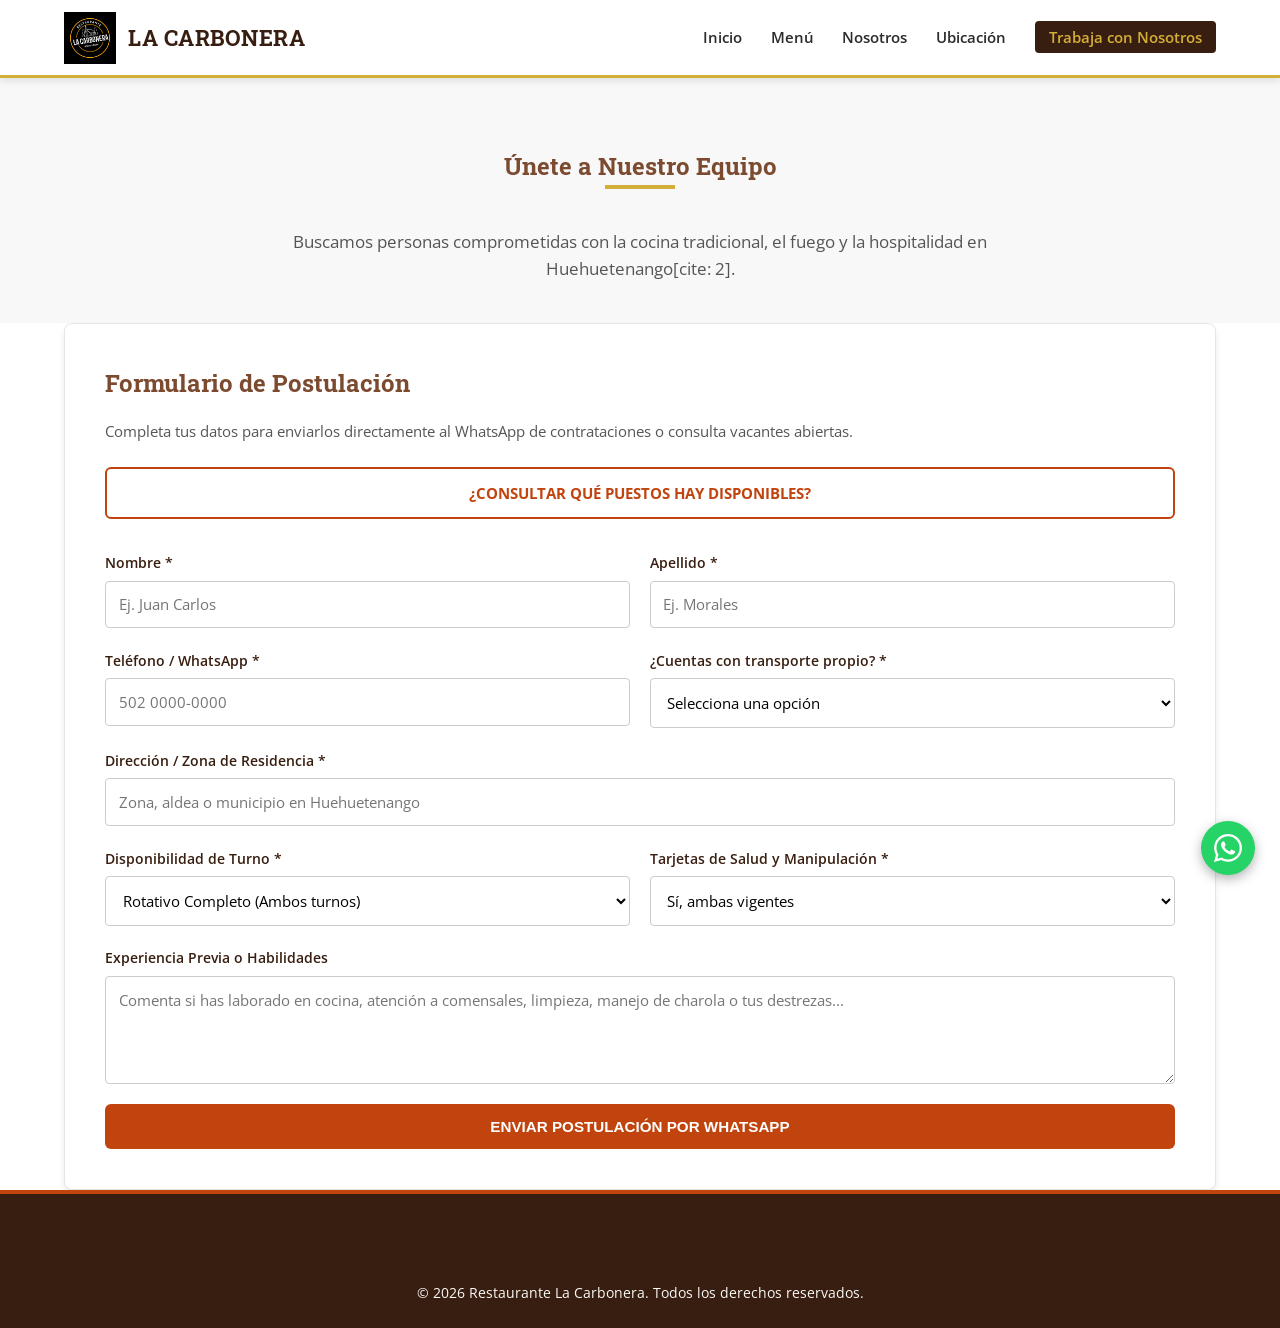
==== trabaja-con-nosotros.html @ c4d9737d "First Launched" ====
<!DOCTYPE html>
<html lang="es">
<head>
    <meta charset="UTF-8">
    <meta name="viewport" content="width=device-width, initial-scale=1.0">
    <title>Trabaja con Nosotros | La Carbonera</title>
    <link rel="icon" type="image/webp" href="img/logo.webp">
    
    <link rel="preconnect" href="https://fonts.googleapis.com">
    <link rel="preconnect" href="https://fonts.gstatic.com" crossorigin>
    <link href="https://fonts.googleapis.com/css2?family=Open+Sans:wght@400;600;700&family=Roboto+Slab:wght@600;700&display=swap" rel="stylesheet">
    
    <link rel="stylesheet" href="styles.css">
</head>
<body class="page-interna">

    <header id="header">
        <div class="container navbar">
            <a href="index.html#inicio" class="logo">
                <img src="img/logo.webp" alt="La Carbonera" onerror="this.src='https://placehold.co/120x120/4A2A18/ffffff?text=Logo'">
                <span class="logo-text">LA CARBONERA</span>
            </a>
            
            <button class="menu-toggle" id="mobile-menu-btn" aria-label="Abrir menú">☰</button>

            <nav>
                <ul class="nav-links" id="nav-links">
                    <li><a href="index.html#inicio">Inicio</a></li>
                    <li><a href="index.html#menu">Menú</a></li>
                    <li><a href="index.html#nosotros">Nosotros</a></li>
                    <li><a href="index.html#ubicacion">Ubicación</a></li>
                    <li><a href="trabaja-con-nosotros.html" class="nav-highlight">Trabaja con Nosotros</a></li>
                </ul>
            </nav>
        </div>
    </header>

    <main class="page-main-padded">
        <section class="page-header">
            <div class="container">
                <h1>Únete a Nuestro Equipo</h1>
                <div class="title-separator"></div>
                <p style="max-width: 700px; margin: 0 auto; color: var(--text-muted); font-size: 1.05rem;">
                    Buscamos personas comprometidas con la cocina tradicional, el fuego y la hospitalidad en Huehuetenango[cite: 2].
                </p>
            </div>
        </section>

        <!-- Contenedor centralizado para el formulario -->
        <section class="container empleo-single-container">
            <div class="form-container">
                <h2>Formulario de Postulación</h2>
                <p style="margin-bottom: 1.5rem; color: var(--text-muted); font-size: 0.95rem;">
                    Completa tus datos para enviarlos directamente al WhatsApp de contrataciones o consulta vacantes abiertas.
                </p>

                <div style="margin-bottom: 2rem;">
                    <a href="https://wa.me/50245583931?text=Hola%20La%20Carbonera,%20quisiera%20consultar%20qu%C3%A9%20puestos%20o%20plazas%20tienen%20disponibles%20actualmente." 
                       target="_blank" 
                       rel="noopener noreferrer" 
                       class="btn btn-outline" 
                       style="width: 100%; border-color: var(--brand-orange); color: var(--brand-orange);">
                       ¿Consultar qué puestos hay disponibles?
                    </a>
                </div>

                <form id="form-empleo">
                    <div class="form-row">
                        <div class="form-group">
                            <label for="nombre">Nombre *</label>
                            <input type="text" id="nombre" required placeholder="Ej. Juan Carlos">
                        </div>
                        <div class="form-group">
                            <label for="apellido">Apellido *</label>
                            <input type="text" id="apellido" required placeholder="Ej. Morales">
                        </div>
                    </div>

                    <div class="form-row">
                        <div class="form-group">
                            <label for="telefono">Teléfono / WhatsApp *</label>
                            <input type="tel" id="telefono" required placeholder="502 0000-0000">
                        </div>
                        <div class="form-group">
                            <label for="transporte">¿Cuentas con transporte propio? *</label>
                            <select id="transporte" required>
                                <option value="" disabled selected>Selecciona una opción</option>
                                <option value="Motocicleta propia">Sí, motocicleta</option>
                                <option value="Vehículo propio">Sí, automóvil</option>
                                <option value="Transporte colectivo / A pie">No, transporte colectivo</option>
                            </select>
                        </div>
                    </div>

                    <div class="form-group">
                        <label for="direccion">Dirección / Zona de Residencia *</label>
                        <input type="text" id="direccion" required placeholder="Zona, aldea o municipio en Huehuetenango">
                    </div>

                    <div class="form-row">
                        <div class="form-group">
                            <label for="disponibilidad">Disponibilidad de Turno *</label>
                            <select id="disponibilidad" required>
                                <option value="Rotativo Completo (Ambos turnos)">Rotativo Completo (Ambos turnos)</option>
                                <option value="Primer Turno (6:00 a.m. a 3:00 p.m.)">Primer Turno (6:00 a.m. a 3:00 p.m.)[cite: 2]</option>
                                <option value="Segundo Turno (1:00 p.m. a 10:00 p.m.)">Segundo Turno (1:00 p.m. a 10:00 p.m.)[cite: 2]</option>
                                <option value="Fines de semana y festivos">Fines de Semana y Festivos</option>
                            </select>
                        </div>
                        <div class="form-group">
                            <label for="tarjetas">Tarjetas de Salud y Manipulación *</label>
                            <select id="tarjetas" required>
                                <option value="Vigentes">Sí, ambas vigentes</option>
                                <option value="En trámite">En trámite</option>
                                <option value="Disponible a tramitarlas ya">Puedo tramitarlas de inmediato</option>
                            </select>
                        </div>
                    </div>

                    <div class="form-group">
                        <label for="experiencia">Experiencia Previa o Habilidades</label>
                        <textarea id="experiencia" rows="4" placeholder="Comenta si has laborado en cocina, atención a comensales, limpieza, manejo de charola o tus destrezas..."></textarea>
                    </div>

                    <button type="submit" class="btn btn-primary" style="width: 100%;">
                        Enviar Postulación por WhatsApp
                    </button>
                </form>
            </div>
        </section>
    </main>

    <footer>
        <div class="container footer-bottom" style="border: none;">
            <p>&copy; 2026 Restaurante La Carbonera. Todos los derechos reservados.</p>
        </div>
    </footer>

    <!-- Botón Flotante WhatsApp -->
    <a href="https://wa.me/50245583931?text=Hola%20La%20Carbonera,%20tengo%20una%20consulta." target="_blank" rel="noopener noreferrer" class="whatsapp-float" aria-label="WhatsApp">
        <svg class="whatsapp-icon" viewBox="0 0 448 512" aria-hidden="true" focusable="false">
            <path d="M380.9 97.1C339 55.1 283.2 32 223.9 32c-122.4 0-222 99.6-222 222 0 39.1 10.2 77.3 29.6 111L0 480l117.7-30.9c32.4 17.7 68.9 27 106.1 27h.1c122.3 0 224.1-99.6 224.1-222 0-59.3-25.2-115-67.1-157.1zm-157 341.6c-33.2 0-65.7-8.9-94-25.7l-6.7-4-69.8 18.3L72 359.2l-4.4-7c-18.5-29.4-28.2-63.3-28.2-98.2 0-101.7 82.8-184.5 184.6-184.5 49.3 0 95.6 19.2 130.4 54.1 34.8 34.9 56.2 81.2 56.1 130.5 0 101.8-84.9 184.6-186.6 184.6zm101.2-138.2c-5.5-2.8-32.8-16.2-37.9-18-5.1-1.9-8.8-2.8-12.5 2.8-3.7 5.6-14.3 18-17.6 21.8-3.2 3.7-6.5 4.2-12 1.4-32.6-16.3-54-29.1-75.5-66-5.7-9.8 5.7-9.1 16.3-30.3 1.8-3.7 .9-6.9-.5-9.7-1.4-2.8-12.5-30.1-17.1-41.2-4.5-10.8-9.1-9.3-12.5-9.5-3.2-.2-6.9-.2-10.6-.2-3.7 0-9.7 1.4-14.8 6.9-5.1 5.6-19.4 19-19.4 46.3 0 27.3 19.9 53.7 22.6 57.4 2.8 3.7 39.1 59.7 94.8 83.8 35.2 15.2 49 16.5 66.6 13.9 10.7-1.6 32.8-13.4 37.4-26.4 4.6-13 4.6-24.1 3.2-26.4-1.3-2.5-5-3.9-10.5-6.6z"/>
        </svg>
    </a>

    <script src="app.js"></script>
</body>
</html>
---- styles.css ----
:root {
    --bg-white: #ffffff;
    --bg-light-gray: #f8f8f8;
    --text-main: #2b2b2b;
    --text-muted: #555555;
    
    --brand-brown: #7B4A2F;
    --brand-brown-dark: #381e10;
    --brand-orange: #C1440E;
    --brand-gold: #D4AF37;
    --text-light: #FBF9F5;
    
    --whatsapp-green: #25D366;
    --waze-blue: #00b4d8;
    
    --font-headings: 'Roboto Slab', serif;
    --font-body: 'Open Sans', sans-serif;
    
    --transition: all 0.25s ease-in-out;
    --shadow-sm: 0 4px 6px rgba(0, 0, 0, 0.08);
    --shadow-md: 0 10px 24px rgba(56, 30, 16, 0.18);
}

* {
    margin: 0;
    padding: 0;
    box-sizing: border-box;
}

html { scroll-behavior: smooth; }

body {
    font-family: var(--font-body);
    background-color: var(--bg-white);
    color: var(--text-main);
    line-height: 1.6;
}

h1, h2, h3, h4 {
    font-family: var(--font-headings);
    color: var(--brand-brown);
}

a { text-decoration: none; color: inherit; }

.container {
    width: 100%;
    max-width: 1200px;
    margin: 0 auto;
    padding: 0 1.5rem;
}

/* BOTONES */
.btn {
    display: inline-flex;
    align-items: center;
    justify-content: center;
    gap: 8px;
    padding: 12px 24px;
    font-weight: 700;
    border-radius: 6px;
    cursor: pointer;
    text-align: center;
    transition: var(--transition);
    border: 2px solid transparent;
    font-size: 0.95rem;
    text-transform: uppercase;
}

.btn-primary {
    background-color: var(--brand-orange);
    color: white;
}
.btn-primary:hover {
    background-color: #9e3306;
    transform: translateY(-2px);
    box-shadow: 0 6px 16px rgba(193, 68, 14, 0.35);
}

.btn-outline {
    background-color: transparent;
    color: var(--brand-brown-dark);
    border-color: var(--brand-brown);
}
.btn-outline:hover {
    background-color: var(--brand-brown);
    color: white;
}

.btn-outline-gold {
    border: 2px solid var(--brand-gold);
    color: var(--brand-gold);
    background-color: rgba(0, 0, 0, 0.4);
}
.btn-outline-gold:hover {
    background-color: var(--brand-gold);
    color: var(--brand-brown-dark);
}

.btn-waze {
    background-color: #eee;
    color: #222;
    border-color: #ccc;
}
.btn-waze:hover {
    background-color: var(--waze-blue);
    color: white;
    border-color: var(--waze-blue);
}

/* HEADER Y LOGO */
header {
    position: fixed;
    top: 0;
    left: 0;
    width: 100%;
    background-color: rgba(255, 255, 255, 0.96);
    backdrop-filter: blur(8px);
    box-shadow: var(--shadow-sm);
    z-index: 1000;
    border-bottom: 3px solid var(--brand-gold);
}

.navbar {
    display: flex;
    justify-content: space-between;
    align-items: center;
    height: 75px;
}

.logo {
    display: inline-flex;
    align-items: center;
    gap: 12px;
}

.logo img {
    height: 52px;
    width: auto;
    object-fit: contain;
}

.logo-text {
    font-family: var(--font-headings);
    font-size: 1.35rem;
    font-weight: 700;
    color: var(--brand-brown-dark);
    letter-spacing: 0.5px;
    line-height: 1;
}

.nav-links {
    display: flex;
    list-style: none;
    gap: 1.8rem;
    align-items: center;
}

.nav-links a {
    font-weight: 600;
    font-size: 0.95rem;
    color: var(--text-main);
    transition: var(--transition);
}

.nav-links a:hover { color: var(--brand-orange); }

.nav-highlight {
    background-color: var(--brand-brown-dark);
    color: var(--brand-gold) !important;
    padding: 6px 14px;
    border-radius: 4px;
}
.nav-highlight:hover {
    background-color: var(--brand-orange);
    color: white !important;
}

.menu-toggle {
    display: none;
    font-size: 1.8rem;
    background: none;
    border: none;
    color: var(--brand-brown);
    cursor: pointer;
}

/* HERO (1660 x 624) */
.hero {
    position: relative;
    width: 100%;
    margin-top: 75px;
    aspect-ratio: 1660 / 624;
    min-height: 480px;
    display: flex;
    align-items: center;
    background-color: var(--brand-brown-dark);
    overflow: hidden;
}

.hero-image-wrap {
    position: absolute;
    inset: 0;
    width: 100%;
    height: 100%;
}

.hero-image-wrap img {
    width: 100%;
    height: 100%;
    object-fit: cover;
    object-position: center;
}

.hero-overlay {
    position: absolute;
    inset: 0;
    background: linear-gradient(90deg, rgba(35, 17, 8, 0.88) 0%, rgba(35, 17, 8, 0.45) 100%);
    z-index: 1;
}

.hero-container {
    position: relative;
    z-index: 2;
}

.hero-content {
    max-width: 520px;
    color: white;
}

.hero-content h1 {
    color: var(--brand-gold);
    font-size: clamp(2.4rem, 4.5vw, 3.8rem);
    line-height: 1.1;
    margin-bottom: 0.8rem;
}

.hero-content p {
    font-size: 1.1rem;
    margin-bottom: 1.5rem;
    color: var(--text-light);
}

/* MENÚ CON TELA TRASLÚCIDA Y CENTRADO DE CARDS */
.menu-section {
    position: relative;
    padding: 5rem 0;
    text-align: center;
    background: 
        linear-gradient(rgba(56, 30, 16, 0.88), rgba(56, 30, 16, 0.88)),
        url("./img/frente.webp") center center / cover no-repeat;
    background-attachment: fixed;
}

.menu-section .section-title { color: var(--text-light); }

.title-separator {
    width: 70px;
    height: 4px;
    background-color: var(--brand-gold);
    margin: 0 auto 2.5rem;
}

.separator-left { margin-left: 0; margin-bottom: 1.5rem; }

.menu-tabs {
    display: flex;
    flex-wrap: wrap;
    justify-content: center;
    gap: 0.6rem;
    margin-bottom: 3rem;
}

.menu-tab {
    padding: 0.6rem 1.2rem;
    font-weight: 600;
    font-size: 0.9rem;
    color: var(--brand-brown-dark);
    background-color: white;
    border: 2px solid #ddd;
    border-radius: 999px;
    cursor: pointer;
    transition: var(--transition);
}

.menu-tab:hover,
.menu-tab.active {
    color: white;
    background-color: var(--brand-orange);
    border-color: var(--brand-orange);
}

/* GRID CENTRADO Y UNIFORME */
.menu-grid {
    display: grid;
    grid-template-columns: repeat(auto-fit, minmax(280px, 320px));
    justify-content: center;
    gap: 2rem;
    max-width: 1100px;
    margin: 0 auto;
}

.menu-card {
    background-color: var(--brand-brown);
    border-radius: 8px;
    overflow: hidden;
    border: 2px solid var(--brand-gold);
    display: flex;
    flex-direction: column;
    text-align: left;
    transition: var(--transition);
    height: 100%;
}

.menu-card:hover {
    transform: translateY(-5px);
    box-shadow: var(--shadow-md);
    border-color: var(--brand-orange);
}

.card-image-wrap {
    height: 190px;
    width: 100%;
    overflow: hidden;
    background-color: var(--brand-brown-dark);
}

.card-image-wrap img {
    width: 100%;
    height: 100%;
    object-fit: cover;
    display: block;
}

.menu-card-content {
    padding: 1.25rem;
    display: flex;
    flex-direction: column;
    flex-grow: 1;
}

.menu-card-content h3 {
    font-size: 1.25rem;
    color: var(--brand-gold);
    margin-bottom: 0.4rem;
}

.menu-card-content p {
    font-size: 0.9rem;
    color: var(--text-light);
    line-height: 1.4;
    margin-bottom: 1rem;
    flex-grow: 1;
}

.menu-card-footer {
    display: flex;
    justify-content: space-between;
    align-items: center;
    border-top: 1px solid rgba(212, 175, 55, 0.25);
    padding-top: 0.8rem;
    margin-top: auto;
}

.menu-price {
    font-size: 1.15rem;
    font-weight: 700;
    color: var(--brand-gold);
}

.menu-card-hint-btn {
    background: none;
    border: none;
    color: var(--brand-gold);
    font-size: 0.85rem;
    font-weight: 700;
    cursor: pointer;
    text-transform: uppercase;
}
.menu-card-hint-btn:hover { color: var(--text-light); }

.menu-footer-cta {
    margin-top: 4.5rem;
    padding-top: 1rem;
}

/* MODAL */
.dish-modal {
    display: none;
    position: fixed;
    inset: 0;
    z-index: 2000;
    align-items: center;
    justify-content: center;
    padding: 1rem;
    background-color: rgba(0, 0, 0, 0.75);
    backdrop-filter: blur(4px);
}

.dish-modal.is-open { display: flex; }

.dish-modal-content {
    position: relative;
    width: min(520px, 100%);
    max-height: 85vh;
    overflow-y: auto;
    padding: 2rem;
    background-color: white;
    border-radius: 8px;
}

.dish-modal-close {
    position: absolute;
    top: 10px;
    right: 15px;
    font-size: 2rem;
    background: none;
    border: none;
    cursor: pointer;
}

.modal-header-info { text-align: center; margin-bottom: 1.5rem; }
.modal-price-tag { font-size: 1.25rem; font-weight: 700; color: var(--brand-orange); }

.variant-list { list-style: none; display: grid; gap: 0.6rem; }
.variant-list li {
    display: flex;
    justify-content: space-between;
    padding: 0.75rem 1rem;
    background-color: var(--bg-light-gray);
    border-radius: 4px;
    border-left: 4px solid var(--brand-gold);
    font-weight: 600;
}

/* OTRAS SECCIONES */
.reserva-intermedia {
    padding: 4.5rem 0;
    background: white;
    text-align: center;
    border-top: 1px solid #eee;
    border-bottom: 1px solid #eee;
}
.nosotros-section { padding: 5rem 0; background-color: #fafafa; }
.nosotros-content { display: flex; flex-direction: column; gap: 2.5rem; align-items: center; }
.nosotros-text { flex: 1; }
.nosotros-image {
    flex: 1;
    width: 100%;
    height: 360px;
    border-radius: 8px;
    overflow: hidden;
    border: 3px solid var(--brand-brown);
}
.nosotros-image img { width: 100%; height: 100%; object-fit: cover; }

.ubicacion-section { padding: 4.5rem 0; text-align: center; }
.ubicacion-desc { margin-bottom: 1.5rem; }
.mapa-grande-container {
    width: 100%;
    max-width: 950px;
    height: 380px;
    margin: 0 auto 1.5rem;
    border-radius: 8px;
    overflow: hidden;
    border: 2px solid #ddd;
}
.mapa-grande-container iframe { width: 100%; height: 100%; border: 0; }
.ubicacion-acciones { display: flex; gap: 1rem; justify-content: center; flex-wrap: wrap; }

/* TRABAJA CON NOSOTROS (GRID AMPLIADO Y ROBUSTO) */
.page-interna { background-color: var(--bg-white); }
.page-main-padded { padding-top: 75px; }

.page-header {
    padding: 4.5rem 0 2.5rem;
    background-color: var(--bg-light-gray);
    text-align: center;
}

.empleo-grid {
    display: grid;
    grid-template-columns: 1.4fr 0.7fr;
    gap: 3rem;
    padding: 4rem 1.5rem;
    max-width: 1200px;
    align-items: start;
}

.form-container {
    background: white;
    padding: 2.5rem;
    border-radius: 8px;
    box-shadow: var(--shadow-sm);
    border: 1px solid #e5e5e5;
    width: 100%;
}

.form-container h2 { margin-bottom: 1rem; }

.form-row {
    display: grid;
    grid-template-columns: repeat(auto-fit, minmax(240px, 1fr));
    gap: 1.2rem;
}

.form-group {
    margin-bottom: 1.3rem;
    display: flex;
    flex-direction: column;
    gap: 0.4rem;
}

.form-group label {
    font-size: 0.9rem;
    font-weight: 600;
    color: var(--brand-brown-dark);
}

.form-group input,
.form-group select,
.form-group textarea {
    width: 100%;
    padding: 0.8rem;
    border: 1px solid #ccc;
    border-radius: 4px;
    font-family: inherit;
    font-size: 0.95rem;
    background-color: #fff;
}

.form-group input:focus,
.form-group select:focus,
.form-group textarea:focus {
    outline: 2px solid var(--brand-orange);
    border-color: transparent;
}

/* CAJA PDF GUÍA */
.pdf-guidelines-container {
    width: 100%;
}

.pdf-card {
    background-color: var(--bg-light-gray);
    border: 2px dashed var(--brand-gold);
    border-radius: 8px;
    padding: 2rem;
    text-align: center;
    position: sticky;
    top: 100px;
}

.pdf-badge {
    display: inline-block;
    background-color: var(--brand-brown);
    color: var(--brand-gold);
    font-size: 0.75rem;
    font-weight: 700;
    padding: 4px 12px;
    border-radius: 999px;
    margin-bottom: 1rem;
    text-transform: uppercase;
}

.pdf-preview-box {
    margin: 1.5rem 0;
    padding: 1.2rem;
    background: white;
    border-radius: 6px;
    box-shadow: var(--shadow-sm);
}

.pdf-icon { font-size: 3rem; margin-bottom: 0.4rem; }

.pdf-actions {
    display: flex;
    flex-direction: column;
    gap: 0.8rem;
}

/* FOOTER */
footer {
    background-color: var(--brand-brown-dark);
    color: var(--text-light);
    padding: 4rem 0 1.5rem;
    border-top: 4px solid var(--brand-orange);
}
.footer-grid {
    display: grid;
    grid-template-columns: 1fr;
    gap: 2.5rem;
    margin-bottom: 2rem;
}
.footer-col h4 { color: var(--brand-gold); margin-bottom: 0.8rem; }
.footer-links-group { display: flex; flex-direction: column; gap: 0.3rem; }
.footer-links-group a { color: var(--brand-orange); }
.footer-bottom {
    border-top: 1px solid rgba(255, 255, 255, 0.1);
    padding-top: 1.5rem;
    text-align: center;
    font-size: 0.85rem;
}

/* BOTÓN WHATSAPP FLOTANTE BLINDADO CONTRA DEFORMACIONES */
.whatsapp-float {
    position: fixed;
    width: 54px;
    height: 54px;
    bottom: 25px;
    right: 25px;
    background-color: var(--whatsapp-green);
    color: white;
    border-radius: 50%;
    display: flex !important;
    align-items: center !important;
    justify-content: center !important;
    box-shadow: 0 4px 12px rgba(0,0,0,0.3);
    z-index: 9999;
    overflow: hidden;
    text-decoration: none;
    transition: var(--transition);
}

.whatsapp-float:hover {
    transform: scale(1.1);
}

.whatsapp-icon {
    width: 32px !important;
    height: 32px !important;
    max-width: 32px !important;
    max-height: 32px !important;
    fill: #ffffff !important;
    display: block !important;
    pointer-events: none;
}

/* RESPONSIVE */
@media (max-width: 850px) {
    .menu-toggle { display: block; }
    .nav-links {
        display: none !important;
        flex-direction: column;
        position: absolute;
        top: 75px;
        left: 0;
        width: 100%;
        background-color: white;
        padding: 1.5rem 0;
        text-align: center;
        border-bottom: 2px solid var(--brand-gold);
    }
    .nav-links.active { display: flex !important; }
    .empleo-grid { grid-template-columns: 1fr; }
    .hero { aspect-ratio: auto; min-height: 520px; }
}

@media (min-width: 769px) {
    .nosotros-content { flex-direction: row; }
    .footer-grid { grid-template-columns: repeat(3, 1fr); }
}
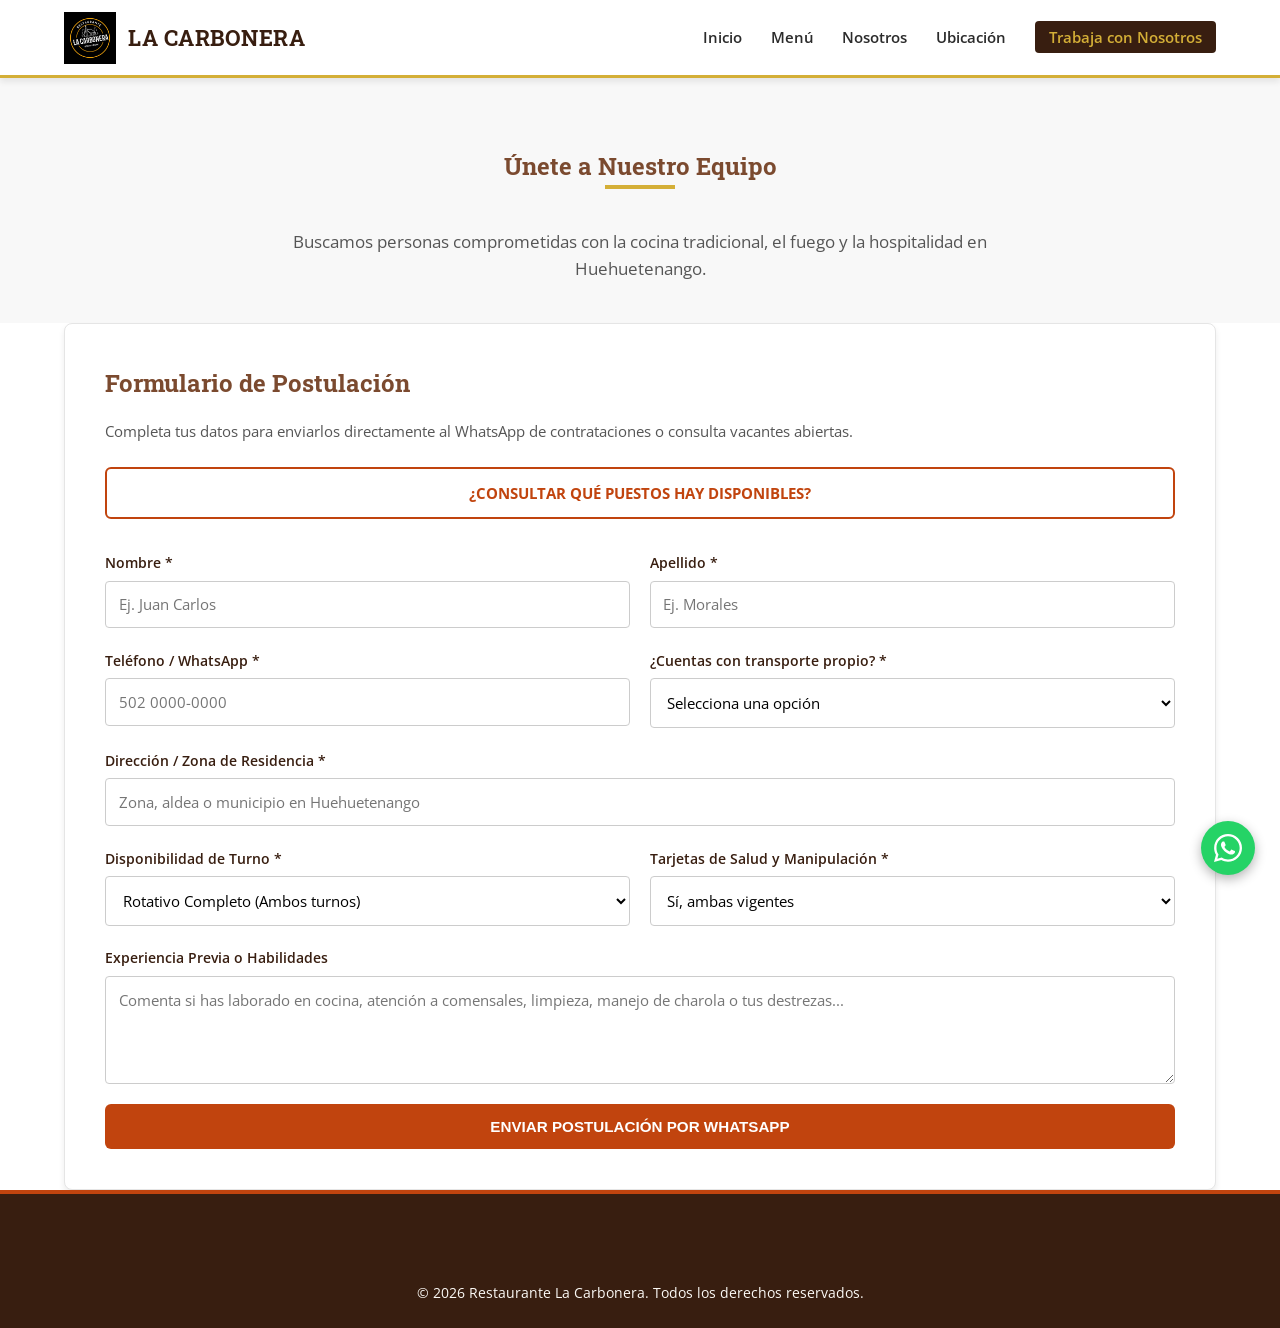
==== commit 1e71ab08: "Correccion" ====
--- a/trabaja-con-nosotros.html
+++ b/trabaja-con-nosotros.html
@@ -41,7 +41,7 @@
                 <h1>Únete a Nuestro Equipo</h1>
                 <div class="title-separator"></div>
                 <p style="max-width: 700px; margin: 0 auto; color: var(--text-muted); font-size: 1.05rem;">
-                    Buscamos personas comprometidas con la cocina tradicional, el fuego y la hospitalidad en Huehuetenango[cite: 2].
+                    Buscamos personas comprometidas con la cocina tradicional, el fuego y la hospitalidad en Huehuetenango.
                 </p>
             </div>
         </section>
@@ -102,8 +102,8 @@
                             <label for="disponibilidad">Disponibilidad de Turno *</label>
                             <select id="disponibilidad" required>
                                 <option value="Rotativo Completo (Ambos turnos)">Rotativo Completo (Ambos turnos)</option>
-                                <option value="Primer Turno (6:00 a.m. a 3:00 p.m.)">Primer Turno (6:00 a.m. a 3:00 p.m.)[cite: 2]</option>
-                                <option value="Segundo Turno (1:00 p.m. a 10:00 p.m.)">Segundo Turno (1:00 p.m. a 10:00 p.m.)[cite: 2]</option>
+                                <option value="Primer Turno (6:00 a.m. a 3:00 p.m.)">Primer Turno (6:00 a.m. a 3:00 p.m.)</option>
+                                <option value="Segundo Turno (1:00 p.m. a 10:00 p.m.)">Segundo Turno (1:00 p.m. a 10:00 p.m.)</option>
                                 <option value="Fines de semana y festivos">Fines de Semana y Festivos</option>
                             </select>
                         </div>
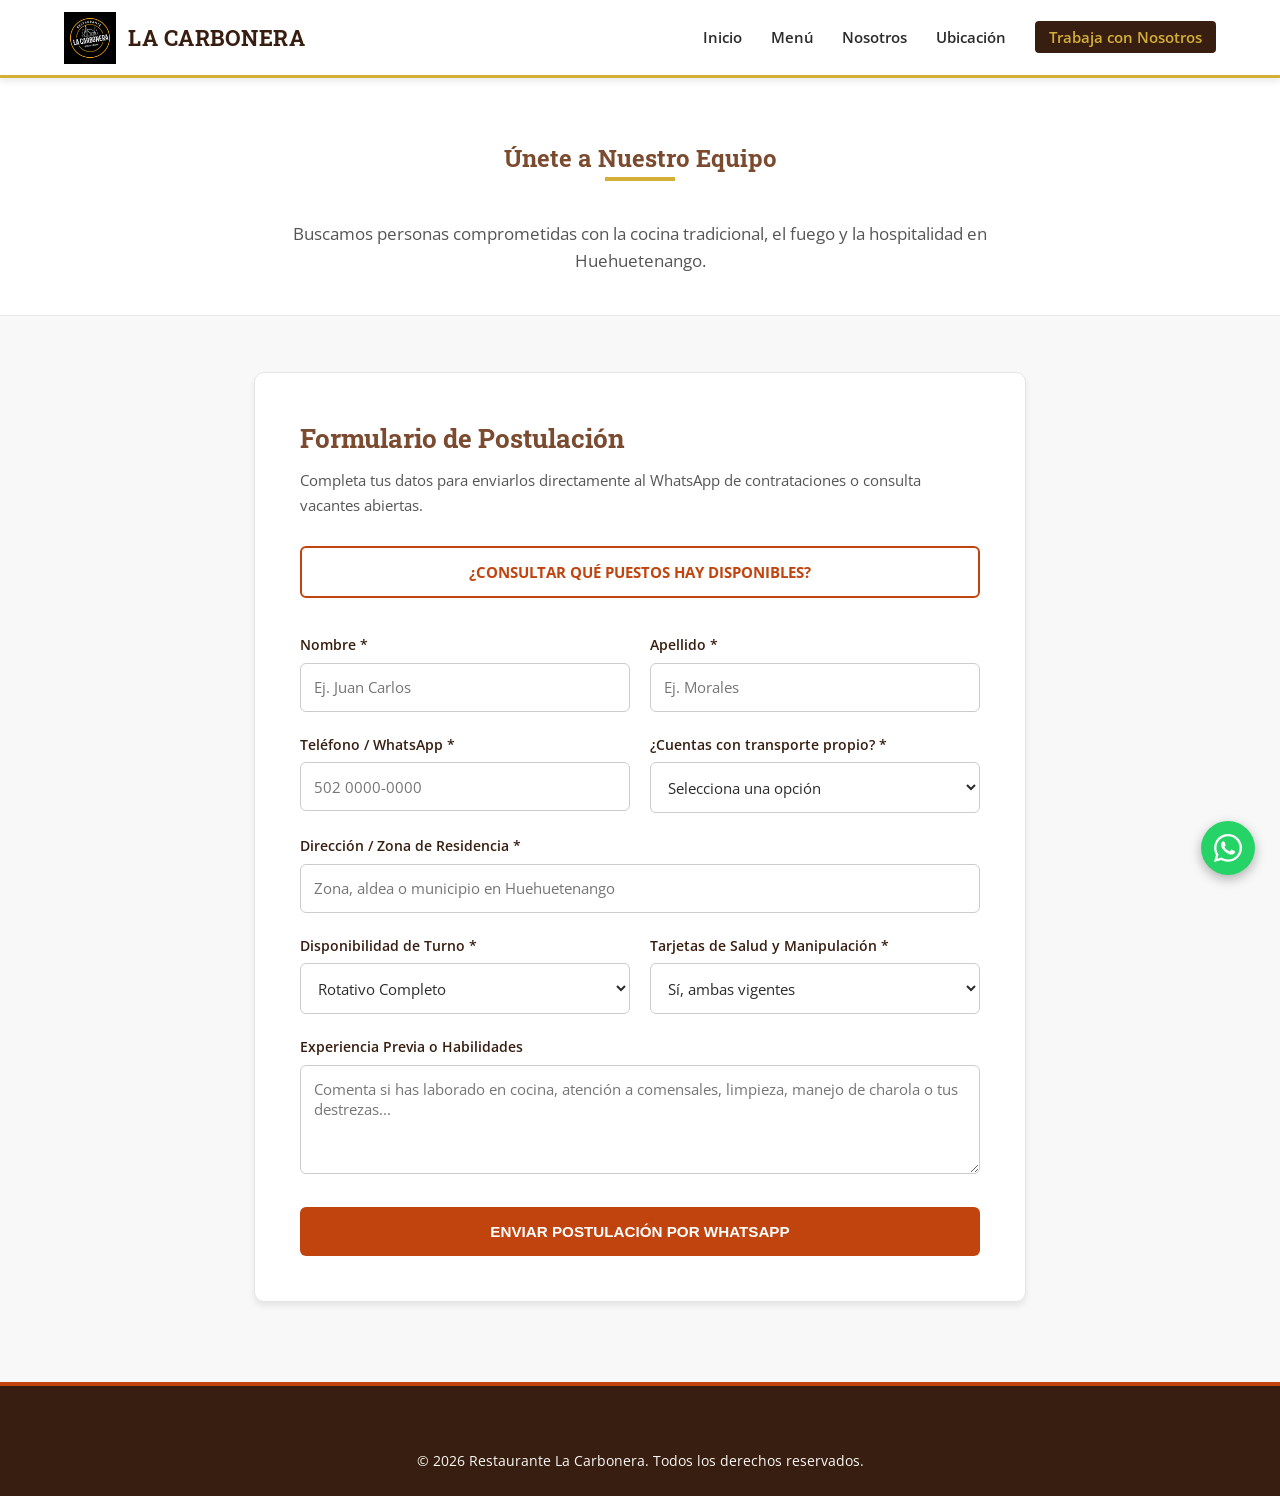
==== commit d1d5f691: "V3" ====
--- a/trabaja-con-nosotros.html
+++ b/trabaja-con-nosotros.html
@@ -4,6 +4,7 @@
     <meta charset="UTF-8">
     <meta name="viewport" content="width=device-width, initial-scale=1.0">
     <title>Trabaja con Nosotros | La Carbonera</title>
+    <meta name="description" content="Formulario de postulación laboral para Restaurante La Carbonera en Huehuetenango.">
     <link rel="icon" type="image/webp" href="img/logo.webp">
     
     <link rel="preconnect" href="https://fonts.googleapis.com">
@@ -16,8 +17,8 @@
 
     <header id="header">
         <div class="container navbar">
-            <a href="index.html#inicio" class="logo">
-                <img src="img/logo.webp" alt="La Carbonera" onerror="this.src='https://placehold.co/120x120/4A2A18/ffffff?text=Logo'">
+            <a href="index.html#inicio" class="logo" aria-label="La Carbonera, inicio">
+                <img src="img/logo.webp" alt="La Carbonera" width="60" height="60" onerror="this.src='https://placehold.co/120x120/4A2A18/ffffff?text=Logo'">
                 <span class="logo-text">LA CARBONERA</span>
             </a>
             
@@ -40,26 +41,24 @@
             <div class="container">
                 <h1>Únete a Nuestro Equipo</h1>
                 <div class="title-separator"></div>
-                <p style="max-width: 700px; margin: 0 auto; color: var(--text-muted); font-size: 1.05rem;">
+                <p class="page-header-desc">
                     Buscamos personas comprometidas con la cocina tradicional, el fuego y la hospitalidad en Huehuetenango.
                 </p>
             </div>
         </section>
 
-        <!-- Contenedor centralizado para el formulario -->
         <section class="container empleo-single-container">
             <div class="form-container">
                 <h2>Formulario de Postulación</h2>
-                <p style="margin-bottom: 1.5rem; color: var(--text-muted); font-size: 0.95rem;">
+                <p class="form-instructions">
                     Completa tus datos para enviarlos directamente al WhatsApp de contrataciones o consulta vacantes abiertas.
                 </p>
 
-                <div style="margin-bottom: 2rem;">
+                <div class="consulta-vacantes-box">
                     <a href="https://wa.me/50245583931?text=Hola%20La%20Carbonera,%20quisiera%20consultar%20qu%C3%A9%20puestos%20o%20plazas%20tienen%20disponibles%20actualmente." 
                        target="_blank" 
                        rel="noopener noreferrer" 
-                       class="btn btn-outline" 
-                       style="width: 100%; border-color: var(--brand-orange); color: var(--brand-orange);">
+                       class="btn btn-vacantes">
                        ¿Consultar qué puestos hay disponibles?
                     </a>
                 </div>
@@ -101,9 +100,9 @@
                         <div class="form-group">
                             <label for="disponibilidad">Disponibilidad de Turno *</label>
                             <select id="disponibilidad" required>
-                                <option value="Rotativo Completo (Ambos turnos)">Rotativo Completo (Ambos turnos)</option>
-                                <option value="Primer Turno (6:00 a.m. a 3:00 p.m.)">Primer Turno (6:00 a.m. a 3:00 p.m.)</option>
-                                <option value="Segundo Turno (1:00 p.m. a 10:00 p.m.)">Segundo Turno (1:00 p.m. a 10:00 p.m.)</option>
+                                <option value="Rotativo Completo (Ambos turnos)">Rotativo Completo</option>
+                                <option value="Primer Turno (6:00 a.m. a 3:00 p.m.)">Mañana</option>
+                                <option value="Segundo Turno (1:00 p.m. a 10:00 p.m.)">Tarde</option>
                                 <option value="Fines de semana y festivos">Fines de Semana y Festivos</option>
                             </select>
                         </div>
@@ -122,7 +121,7 @@
                         <textarea id="experiencia" rows="4" placeholder="Comenta si has laborado en cocina, atención a comensales, limpieza, manejo de charola o tus destrezas..."></textarea>
                     </div>
 
-                    <button type="submit" class="btn btn-primary" style="width: 100%;">
+                    <button type="submit" class="btn btn-primary btn-full-submit">
                         Enviar Postulación por WhatsApp
                     </button>
                 </form>
@@ -131,15 +130,15 @@
     </main>
 
     <footer>
-        <div class="container footer-bottom" style="border: none;">
+        <div class="container footer-bottom footer-borderless">
             <p>&copy; 2026 Restaurante La Carbonera. Todos los derechos reservados.</p>
         </div>
     </footer>
 
     <!-- Botón Flotante WhatsApp -->
-    <a href="https://wa.me/50245583931?text=Hola%20La%20Carbonera,%20tengo%20una%20consulta." target="_blank" rel="noopener noreferrer" class="whatsapp-float" aria-label="WhatsApp">
+    <a href="https://wa.me/50245583931?text=Hola%20La%20Carbonera,%20tengo%20una%20consulta." target="_blank" rel="noopener noreferrer" class="whatsapp-float" aria-label="Escribir a WhatsApp">
         <svg class="whatsapp-icon" viewBox="0 0 448 512" aria-hidden="true" focusable="false">
-            <path d="M380.9 97.1C339 55.1 283.2 32 223.9 32c-122.4 0-222 99.6-222 222 0 39.1 10.2 77.3 29.6 111L0 480l117.7-30.9c32.4 17.7 68.9 27 106.1 27h.1c122.3 0 224.1-99.6 224.1-222 0-59.3-25.2-115-67.1-157.1zm-157 341.6c-33.2 0-65.7-8.9-94-25.7l-6.7-4-69.8 18.3L72 359.2l-4.4-7c-18.5-29.4-28.2-63.3-28.2-98.2 0-101.7 82.8-184.5 184.6-184.5 49.3 0 95.6 19.2 130.4 54.1 34.8 34.9 56.2 81.2 56.1 130.5 0 101.8-84.9 184.6-186.6 184.6zm101.2-138.2c-5.5-2.8-32.8-16.2-37.9-18-5.1-1.9-8.8-2.8-12.5 2.8-3.7 5.6-14.3 18-17.6 21.8-3.2 3.7-6.5 4.2-12 1.4-32.6-16.3-54-29.1-75.5-66-5.7-9.8 5.7-9.1 16.3-30.3 1.8-3.7 .9-6.9-.5-9.7-1.4-2.8-12.5-30.1-17.1-41.2-4.5-10.8-9.1-9.3-12.5-9.5-3.2-.2-6.9-.2-10.6-.2-3.7 0-9.7 1.4-14.8 6.9-5.1 5.6-19.4 19-19.4 46.3 0 27.3 19.9 53.7 22.6 57.4 2.8 3.7 39.1 59.7 94.8 83.8 35.2 15.2 49 16.5 66.6 13.9 10.7-1.6 32.8-13.4 37.4-26.4 4.6-13 4.6-24.1 3.2-26.4-1.3-2.5-5-3.9-10.5-6.6z"/>
+            <path fill="currentColor" d="M380.9 97.1C339 55.1 283.2 32 223.9 32c-122.4 0-222 99.6-222 222 0 39.1 10.2 77.3 29.6 111L0 480l117.7-30.9c32.4 17.7 68.9 27 106.1 27h.1c122.3 0 224.1-99.6 224.1-222 0-59.3-25.2-115-67.1-157.1zm-157 341.6c-33.2 0-65.7-8.9-94-25.7l-6.7-4-69.8 18.3L72 359.2l-4.4-7c-18.5-29.4-28.2-63.3-28.2-98.2 0-101.7 82.8-184.5 184.6-184.5 49.3 0 95.6 19.2 130.4 54.1 34.8 34.9 56.2 81.2 56.1 130.5 0 101.8-84.9 184.6-186.6 184.6zm101.2-138.2c-5.5-2.8-32.8-16.2-37.9-18-5.1-1.9-8.8-2.8-12.5 2.8-3.7 5.6-14.3 18-17.6 21.8-3.2 3.7-6.5 4.2-12 1.4-32.6-16.3-54-29.1-75.5-66-5.7-9.8 5.7-9.1 16.3-30.3 1.8-3.7 .9-6.9-.5-9.7-1.4-2.8-12.5-30.1-17.1-41.2-4.5-10.8-9.1-9.3-12.5-9.5-3.2-.2-6.9-.2-10.6-.2-3.7 0-9.7 1.4-14.8 6.9-5.1 5.6-19.4 19-19.4 46.3 0 27.3 19.9 53.7 22.6 57.4 2.8 3.7 39.1 59.7 94.8 83.8 35.2 15.2 49 16.5 66.6 13.9 10.7-1.6 32.8-13.4 37.4-26.4 4.6-13 4.6-24.1 3.2-26.4-1.3-2.5-5-3.9-10.5-6.6z"/>
         </svg>
     </a>
 
--- a/styles.css
+++ b/styles.css
@@ -19,6 +19,8 @@
     --transition: all 0.25s ease-in-out;
     --shadow-sm: 0 4px 6px rgba(0, 0, 0, 0.08);
     --shadow-md: 0 10px 24px rgba(56, 30, 16, 0.18);
+
+    --hero-mobile-focus: 50%;
 }
 
 * {
@@ -27,13 +29,16 @@
     box-sizing: border-box;
 }
 
-html { scroll-behavior: smooth; }
+html { 
+    scroll-behavior: smooth; 
+}
 
 body {
     font-family: var(--font-body);
     background-color: var(--bg-white);
     color: var(--text-main);
     line-height: 1.6;
+    overflow-x: hidden;
 }
 
 h1, h2, h3, h4 {
@@ -41,7 +46,10 @@
     color: var(--brand-brown);
 }
 
-a { text-decoration: none; color: inherit; }
+a { 
+    text-decoration: none; 
+    color: inherit; 
+}
 
 .container {
     width: 100%;
@@ -108,7 +116,7 @@
     border-color: var(--waze-blue);
 }
 
-/* HEADER Y LOGO */
+/* HEADER Y NAVEGACIÓN */
 header {
     position: fixed;
     top: 0;
@@ -163,7 +171,9 @@
     transition: var(--transition);
 }
 
-.nav-links a:hover { color: var(--brand-orange); }
+.nav-links a:hover { 
+    color: var(--brand-orange); 
+}
 
 .nav-highlight {
     background-color: var(--brand-brown-dark);
@@ -185,7 +195,7 @@
     cursor: pointer;
 }
 
-/* HERO (1660 x 624) */
+/* HERO (PÁGINA PRINCIPAL) */
 .hero {
     position: relative;
     width: 100%;
@@ -227,22 +237,33 @@
 .hero-content {
     max-width: 520px;
     color: white;
+    animation: heroFadeUp 0.9s ease-out both;
+}
+
+@keyframes heroFadeUp {
+    from { opacity: 0; transform: translateY(24px); }
+    to { opacity: 1; transform: translateY(0); }
 }
 
 .hero-content h1 {
     color: var(--brand-gold);
-    font-size: clamp(2.4rem, 4.5vw, 3.8rem);
+    font-size: clamp(2.2rem, 4.5vw, 3.8rem);
     line-height: 1.1;
     margin-bottom: 0.8rem;
 }
 
 .hero-content p {
-    font-size: 1.1rem;
+    font-size: clamp(0.95rem, 2vw, 1.1rem);
     margin-bottom: 1.5rem;
     color: var(--text-light);
 }
 
-/* MENÚ CON TELA TRASLÚCIDA Y CENTRADO DE CARDS */
+.section-title {
+    font-size: clamp(1.6rem, 4vw, 2.2rem);
+    line-height: 1.2;
+}
+
+/* MENÚ */
 .menu-section {
     position: relative;
     padding: 5rem 0;
@@ -253,7 +274,9 @@
     background-attachment: fixed;
 }
 
-.menu-section .section-title { color: var(--text-light); }
+.menu-section .section-title { 
+    color: var(--text-light); 
+}
 
 .title-separator {
     width: 70px;
@@ -262,7 +285,10 @@
     margin: 0 auto 2.5rem;
 }
 
-.separator-left { margin-left: 0; margin-bottom: 1.5rem; }
+.separator-left { 
+    margin-left: 0; 
+    margin-bottom: 1.5rem; 
+}
 
 .menu-tabs {
     display: flex;
@@ -291,7 +317,6 @@
     border-color: var(--brand-orange);
 }
 
-/* GRID CENTRADO Y UNIFORME */
 .menu-grid {
     display: grid;
     grid-template-columns: repeat(auto-fit, minmax(280px, 320px));
@@ -358,7 +383,6 @@
     display: flex;
     justify-content: space-between;
     align-items: center;
-    border-top: 1px solid rgba(212, 175, 55, 0.25);
     padding-top: 0.8rem;
     margin-top: auto;
 }
@@ -378,7 +402,9 @@
     cursor: pointer;
     text-transform: uppercase;
 }
-.menu-card-hint-btn:hover { color: var(--text-light); }
+.menu-card-hint-btn:hover { 
+    color: var(--text-light); 
+}
 
 .menu-footer-cta {
     margin-top: 4.5rem;
@@ -398,7 +424,9 @@
     backdrop-filter: blur(4px);
 }
 
-.dish-modal.is-open { display: flex; }
+.dish-modal.is-open { 
+    display: flex; 
+}
 
 .dish-modal-content {
     position: relative;
@@ -420,21 +448,31 @@
     cursor: pointer;
 }
 
-.modal-header-info { text-align: center; margin-bottom: 1.5rem; }
-.modal-price-tag { font-size: 1.25rem; font-weight: 700; color: var(--brand-orange); }
-
-.variant-list { list-style: none; display: grid; gap: 0.6rem; }
+.modal-header-info { 
+    text-align: center; 
+    margin-bottom: 1.5rem; 
+}
+.modal-price-tag { 
+    font-size: 1.25rem; 
+    font-weight: 700; 
+    color: var(--brand-orange); 
+}
+
+.variant-list { 
+    list-style: none; 
+    display: grid; 
+    gap: 0.6rem; 
+}
 .variant-list li {
     display: flex;
     justify-content: space-between;
     padding: 0.75rem 1rem;
     background-color: var(--bg-light-gray);
     border-radius: 4px;
-    border-left: 4px solid var(--brand-gold);
     font-weight: 600;
 }
 
-/* OTRAS SECCIONES */
+/* SECCIONES HOME */
 .reserva-intermedia {
     padding: 4.5rem 0;
     background: white;
@@ -442,9 +480,19 @@
     border-top: 1px solid #eee;
     border-bottom: 1px solid #eee;
 }
-.nosotros-section { padding: 5rem 0; background-color: #fafafa; }
-.nosotros-content { display: flex; flex-direction: column; gap: 2.5rem; align-items: center; }
-.nosotros-text { flex: 1; }
+.nosotros-section { 
+    padding: 5rem 0; 
+    background-color: #fafafa; 
+}
+.nosotros-content { 
+    display: flex; 
+    flex-direction: column; 
+    gap: 2.5rem; 
+    align-items: center; 
+}
+.nosotros-text { 
+    flex: 1; 
+}
 .nosotros-image {
     flex: 1;
     width: 100%;
@@ -453,51 +501,106 @@
     overflow: hidden;
     border: 3px solid var(--brand-brown);
 }
-.nosotros-image img { width: 100%; height: 100%; object-fit: cover; }
-
-.ubicacion-section { padding: 4.5rem 0; text-align: center; }
-.ubicacion-desc { margin-bottom: 1.5rem; }
+.nosotros-image img { 
+    width: 100%; 
+    height: 100%; 
+    object-fit: cover; 
+    display: block;
+}
+
+.ubicacion-section { 
+    padding: 4.5rem 0; 
+    text-align: center; 
+}
+.ubicacion-desc { 
+    margin-bottom: 1.5rem; 
+}
+
 .mapa-grande-container {
     width: 100%;
     max-width: 950px;
-    height: 380px;
+    aspect-ratio: 16 / 7;
+    max-height: 380px;
     margin: 0 auto 1.5rem;
     border-radius: 8px;
     overflow: hidden;
     border: 2px solid #ddd;
 }
-.mapa-grande-container iframe { width: 100%; height: 100%; border: 0; }
-.ubicacion-acciones { display: flex; gap: 1rem; justify-content: center; flex-wrap: wrap; }
-
-/* TRABAJA CON NOSOTROS (GRID AMPLIADO Y ROBUSTO) */
-.page-interna { background-color: var(--bg-white); }
-.page-main-padded { padding-top: 75px; }
+.mapa-grande-container iframe { 
+    width: 100%; 
+    height: 100%; 
+    border: 0; 
+}
+.ubicacion-acciones { 
+    display: flex; 
+    gap: 1rem; 
+    justify-content: center; 
+    flex-wrap: wrap; 
+}
+
+/* =======================================================
+   ESTILOS DE PÁGINAS INTERNAS Y FORMULARIO DE TRABAJO
+   ======================================================= */
+.page-interna { 
+    background-color: var(--bg-light-gray); 
+}
+
+.page-main-padded { 
+    padding-top: 75px; 
+}
 
 .page-header {
-    padding: 4.5rem 0 2.5rem;
-    background-color: var(--bg-light-gray);
+    padding: 4rem 0 2.5rem;
+    background-color: white;
     text-align: center;
-}
-
-.empleo-grid {
-    display: grid;
-    grid-template-columns: 1.4fr 0.7fr;
-    gap: 3rem;
-    padding: 4rem 1.5rem;
-    max-width: 1200px;
-    align-items: start;
+    border-bottom: 1px solid #e8e8e8;
+}
+
+.page-header-desc {
+    max-width: 700px;
+    margin: 0 auto;
+    color: var(--text-muted);
+    font-size: 1.05rem;
+}
+
+.empleo-single-container {
+    max-width: 820px;
+    padding: 3.5rem 1.5rem 5rem;
 }
 
 .form-container {
     background: white;
-    padding: 2.5rem;
-    border-radius: 8px;
+    padding: 2.8rem;
+    border-radius: 10px;
     box-shadow: var(--shadow-sm);
     border: 1px solid #e5e5e5;
     width: 100%;
 }
 
-.form-container h2 { margin-bottom: 1rem; }
+.form-container h2 { 
+    margin-bottom: 0.6rem;
+    font-size: 1.6rem;
+}
+
+.form-instructions {
+    margin-bottom: 1.8rem;
+    color: var(--text-muted);
+    font-size: 0.95rem;
+}
+
+.consulta-vacantes-box {
+    margin-bottom: 2.2rem;
+}
+
+.btn-vacantes {
+    width: 100%;
+    border-color: var(--brand-orange);
+    color: var(--brand-orange);
+}
+.btn-vacantes:hover {
+    background-color: var(--brand-orange);
+    color: white;
+}
 
 .form-row {
     display: grid;
@@ -522,62 +625,32 @@
 .form-group select,
 .form-group textarea {
     width: 100%;
-    padding: 0.8rem;
+    padding: 0.85rem;
     border: 1px solid #ccc;
-    border-radius: 4px;
+    border-radius: 6px;
     font-family: inherit;
     font-size: 0.95rem;
     background-color: #fff;
+    color: var(--text-main);
+    transition: var(--transition);
+}
+
+.form-group textarea {
+    resize: vertical;
 }
 
 .form-group input:focus,
 .form-group select:focus,
 .form-group textarea:focus {
-    outline: 2px solid var(--brand-orange);
-    border-color: transparent;
-}
-
-/* CAJA PDF GUÍA */
-.pdf-guidelines-container {
-    width: 100%;
-}
-
-.pdf-card {
-    background-color: var(--bg-light-gray);
-    border: 2px dashed var(--brand-gold);
-    border-radius: 8px;
-    padding: 2rem;
-    text-align: center;
-    position: sticky;
-    top: 100px;
-}
-
-.pdf-badge {
-    display: inline-block;
-    background-color: var(--brand-brown);
-    color: var(--brand-gold);
-    font-size: 0.75rem;
-    font-weight: 700;
-    padding: 4px 12px;
-    border-radius: 999px;
-    margin-bottom: 1rem;
-    text-transform: uppercase;
-}
-
-.pdf-preview-box {
-    margin: 1.5rem 0;
-    padding: 1.2rem;
-    background: white;
-    border-radius: 6px;
-    box-shadow: var(--shadow-sm);
-}
-
-.pdf-icon { font-size: 3rem; margin-bottom: 0.4rem; }
-
-.pdf-actions {
-    display: flex;
-    flex-direction: column;
-    gap: 0.8rem;
+    outline: none;
+    border-color: var(--brand-orange);
+    box-shadow: 0 0 0 3px rgba(193, 68, 14, 0.15);
+}
+
+.btn-full-submit {
+    width: 100%;
+    margin-top: 0.8rem;
+    padding: 14px 20px;
 }
 
 /* FOOTER */
@@ -593,17 +666,40 @@
     gap: 2.5rem;
     margin-bottom: 2rem;
 }
-.footer-col h4 { color: var(--brand-gold); margin-bottom: 0.8rem; }
-.footer-links-group { display: flex; flex-direction: column; gap: 0.3rem; }
-.footer-links-group a { color: var(--brand-orange); }
+.footer-col h4 { 
+    color: var(--brand-gold); 
+    margin-bottom: 0.8rem; 
+}
+.footer-links-group { 
+    display: flex; 
+    flex-direction: column; 
+    gap: 0.3rem; 
+}
+.footer-links-group a { 
+    color: var(--brand-orange); 
+}
 .footer-bottom {
     border-top: 1px solid rgba(255, 255, 255, 0.1);
     padding-top: 1.5rem;
     text-align: center;
     font-size: 0.85rem;
 }
-
-/* BOTÓN WHATSAPP FLOTANTE BLINDADO CONTRA DEFORMACIONES */
+.footer-borderless {
+    border-top: none;
+    padding-top: 0;
+}
+.footer-contact-link {
+    color: var(--text-light);
+}
+.footer-highlight-link {
+    color: var(--brand-gold);
+    font-weight: 600;
+}
+.footer-days {
+    color: var(--brand-gold);
+}
+
+/* BOTÓN WHATSAPP FLOTANTE */
 .whatsapp-float {
     position: fixed;
     width: 54px;
@@ -613,35 +709,54 @@
     background-color: var(--whatsapp-green);
     color: white;
     border-radius: 50%;
-    display: flex !important;
-    align-items: center !important;
-    justify-content: center !important;
+    display: flex;
+    align-items: center;
+    justify-content: center;
     box-shadow: 0 4px 12px rgba(0,0,0,0.3);
     z-index: 9999;
     overflow: hidden;
     text-decoration: none;
     transition: var(--transition);
 }
-
 .whatsapp-float:hover {
     transform: scale(1.1);
 }
-
 .whatsapp-icon {
-    width: 32px !important;
-    height: 32px !important;
-    max-width: 32px !important;
-    max-height: 32px !important;
-    fill: #ffffff !important;
-    display: block !important;
+    width: 32px;
+    height: 32px;
+    display: block;
     pointer-events: none;
 }
 
+/* ANIMACIONES */
+.reveal-blur,
+.reveal-left,
+.reveal-right {
+    opacity: 0;
+    transition: opacity 0.6s cubic-bezier(0.16, 1, 0.3, 1), transform 0.6s cubic-bezier(0.16, 1, 0.3, 1);
+    will-change: opacity, transform;
+}
+.reveal-blur { transform: translateY(20px); }
+.reveal-left { transform: translateX(-25px); }
+.reveal-right { transform: translateX(25px); }
+.reveal-blur.is-visible,
+.reveal-left.is-visible,
+.reveal-right.is-visible {
+    opacity: 1;
+    transform: translate(0, 0);
+}
+
 /* RESPONSIVE */
+@media (min-width: 769px) {
+    .nosotros-content { flex-direction: row; }
+    .footer-grid { grid-template-columns: repeat(3, 1fr); }
+}
+
 @media (max-width: 850px) {
     .menu-toggle { display: block; }
+    
     .nav-links {
-        display: none !important;
+        display: none;
         flex-direction: column;
         position: absolute;
         top: 75px;
@@ -652,12 +767,91 @@
         text-align: center;
         border-bottom: 2px solid var(--brand-gold);
     }
-    .nav-links.active { display: flex !important; }
-    .empleo-grid { grid-template-columns: 1fr; }
+    
+    .nav-links.active { display: flex; }
     .hero { aspect-ratio: auto; min-height: 520px; }
-}
-
-@media (min-width: 769px) {
-    .nosotros-content { flex-direction: row; }
-    .footer-grid { grid-template-columns: repeat(3, 1fr); }
+    .menu-section { background-attachment: scroll; }
+}
+
+@media (max-width: 480px) {
+    .container { padding: 0 1.1rem; }
+    .navbar { height: 66px; }
+    .page-main-padded { padding-top: 66px; }
+    .hero { margin-top: 66px; min-height: 420px; }
+    .logo img { height: 42px; }
+    .logo-text { font-size: 1.1rem; }
+
+    .menu-section,
+    .nosotros-section,
+    .reserva-intermedia,
+    .ubicacion-section {
+        padding: 3rem 0;
+    }
+
+    .empleo-single-container {
+        padding: 2rem 1rem 3.5rem;
+    }
+
+    .form-container {
+        padding: 1.5rem;
+    }
+
+    .menu-grid {
+        grid-template-columns: minmax(0, 1fr);
+        gap: 1.4rem;
+    }
+
+    .menu-card-content { padding: 1rem; }
+    .dish-modal-content { padding: 1.4rem; }
+
+    .btn {
+        width: 100%;
+        padding: 13px 20px;
+    }
+
+    .ubicacion-acciones .btn,
+    .ubicacion-acciones .btn-waze {
+        width: auto;
+    }
+
+    .mapa-grande-container { 
+        aspect-ratio: 4 / 5; 
+        max-height: none; 
+    }
+
+    .hero-image-wrap img { 
+        object-position: var(--hero-mobile-focus) center; 
+    }
+
+    .variant-list li {
+        font-size: 0.85rem;
+        padding: 0.65rem 0.85rem;
+        gap: 0.5rem;
+        flex-wrap: wrap;
+    }
+
+    .nosotros-image {
+        height: auto;
+        aspect-ratio: 4 / 3;
+    }
+}
+
+@media (prefers-reduced-motion: reduce) {
+    html { scroll-behavior: auto; }
+    *, *::before, *::after {
+        transition-duration: 0.01ms !important;
+        animation-duration: 0.01ms !important;
+    }
+    .menu-card:hover,
+    .btn-primary:hover,
+    .whatsapp-float:hover {
+        transform: none;
+    }
+    .hero-content { animation: none; }
+    .reveal-blur,
+    .reveal-left,
+    .reveal-right {
+        opacity: 1;
+        transform: none;
+    }
 }
